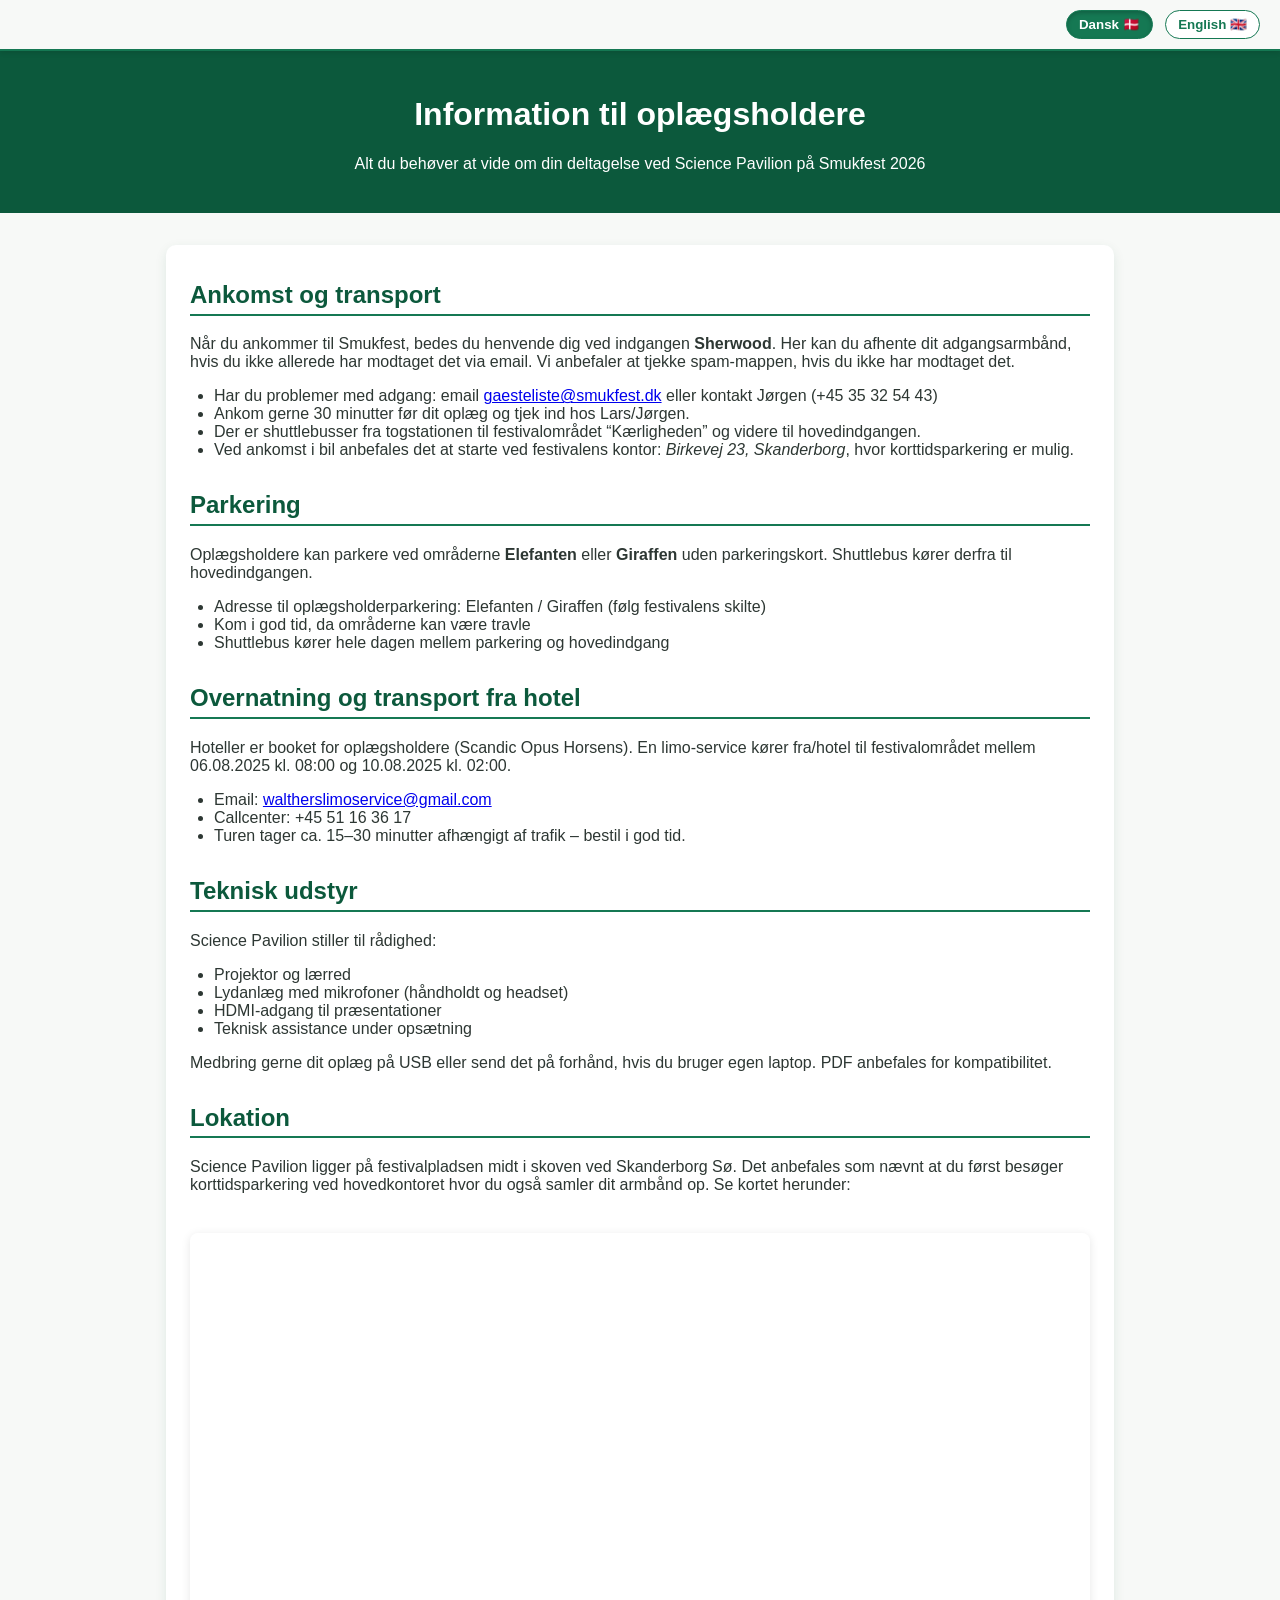
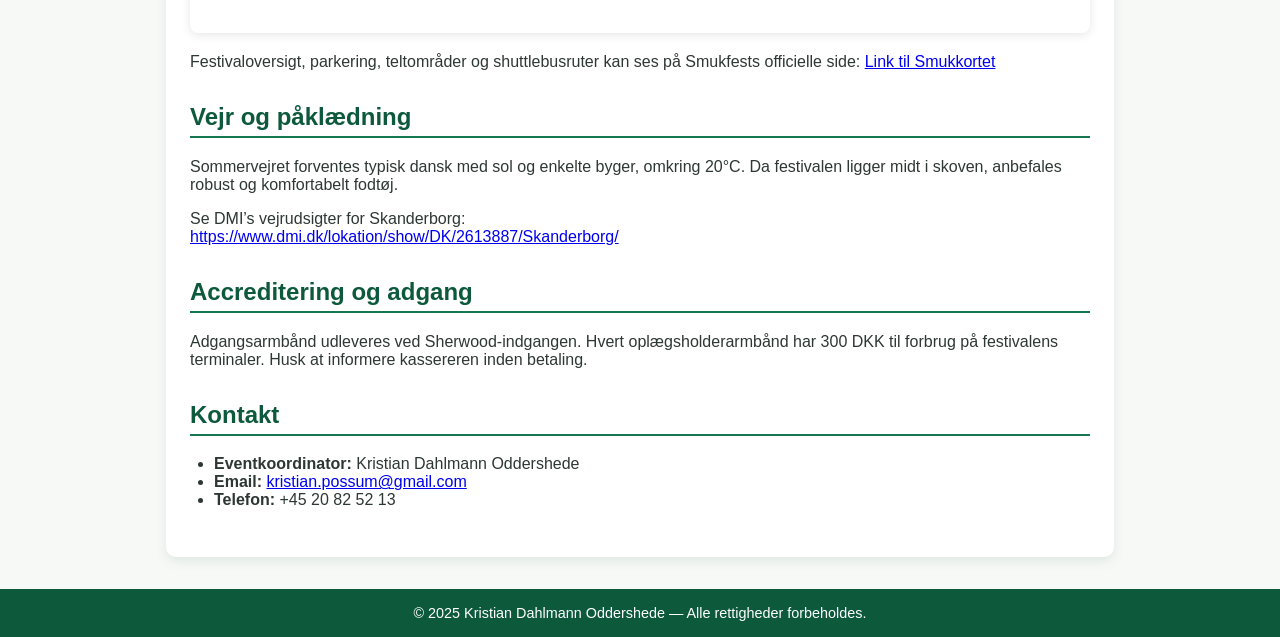
==== speakers/index.html @ 89fdf383 "Update index.html" ====
<!DOCTYPE html>
<html lang="da">
<head>
  <meta charset="UTF-8">
  <meta name="viewport" content="width=device-width, initial-scale=1.0">
  <title>Information for Speakers - Smukfest 2026</title>
  <link rel="icon" type="image/png" href="../figures/siteicon.png">
  <link rel="stylesheet" href="../style.css">
  
  <style>
    /* Specifik CSS til sprogvalg - Green Theme */
    .lang-switcher {
      text-align: right;
      padding: 10px 20px;
      background: rgba(247, 249, 247, 0.95);
      border-bottom: 2px solid #157853;
      position: sticky;
      top: 0;
      z-index: 1000;
      box-shadow: 0 2px 5px rgba(0,0,0,0.1);
    }

    .lang-btn {
      background: white;
      border: 1px solid #157853;
      color: #157853;
      padding: 6px 12px;
      cursor: pointer;
      border-radius: 20px;
      font-weight: bold;
      margin-left: 8px;
      transition: all 0.2s ease;
    }

    .lang-btn.active {
      background: #157853;
      color: white;
      box-shadow: inset 0 2px 4px rgba(0,0,0,0.2);
    }

    .lang-btn:hover:not(.active) {
      background: #f0f7f4;
      border-color: #0c593c;
      color: #0c593c;
    }

    /* Logic for showing/hiding languages */
    [lang="en"] { display: none; }
    
    body.lang-en [lang="en"] { display: block; }
    body.lang-en [lang="da"] { display: none; }
    
    /* Ensure inline elements stay inline when switched */
    body.lang-en strong[lang="en"], 
    body.lang-en span[lang="en"],
    body.lang-en em[lang="en"],
    body.lang-en a[lang="en"] { display: inline; }

    .map-container iframe {
      width: 100%;
      height: 400px;
      border: 0;
      border-radius: 8px;
      margin-top: 15px;
    }
  </style>
</head>
<body class="lang-da">

  <div class="lang-switcher">
    <button class="lang-btn active" id="btn-da" onclick="setLanguage('da')">Dansk 🇩🇰</button>
    <button class="lang-btn" id="btn-en" onclick="setLanguage('en')">English 🇬🇧</button>
  </div>

  <header>
    <h1 lang="da">Information til oplægsholdere</h1>
    <h1 lang="en">Information for Speakers</h1>
    
    <p lang="da">Alt du behøver at vide om din deltagelse ved Science Pavilion på Smukfest 2026</p>
    <p lang="en">Everything you need to know about your participation at the Science Pavilion, Smukfest 2026</p>
  </header>

  <main>
    <section>
      <h2 lang="da">Ankomst og transport</h2>
      <h2 lang="en">Arrival and Transport</h2>
      
      <p lang="da">
        Når du ankommer til Smukfest, bedes du henvende dig ved indgangen <strong>Sherwood</strong>. 
        Her kan du afhente dit adgangsarmbånd, hvis du ikke allerede har modtaget det via email. 
        Vi anbefaler at tjekke spam-mappen, hvis du ikke har modtaget det.
      </p>
      <p lang="en">
        Upon arrival at Smukfest, please head to the <strong>Sherwood</strong> entrance. 
        This is where you collect your access wristband if you haven't already received it via email. 
        We recommend checking your spam folder if you haven't received it.
      </p>
      
      <ul>
        <li lang="da">Har du problemer med adgang: email <a href="mailto:gaesteliste@smukfest.dk">gaesteliste@smukfest.dk</a> eller kontakt Jørgen (+45 35 32 54 43)</li>
        <li lang="en">Access issues: email <a href="mailto:gaesteliste@smukfest.dk">gaesteliste@smukfest.dk</a> or contact Jørgen (+45 35 32 54 43)</li>
        
        <li lang="da">Ankom gerne 30 minutter før dit oplæg og tjek ind hos Lars/Jørgen.</li>
        <li lang="en">Please arrive 30 minutes before your presentation and check in with Lars/Jørgen.</li>
        
        <li lang="da">Der er shuttlebusser fra togstationen til festivalområdet “Kærligheden” og videre til hovedindgangen.</li>
        <li lang="en">Shuttle buses run from the train station to the "Kærligheden" area and onwards to the main entrance.</li>
        
        <li lang="da">Ved ankomst i bil anbefales det at starte ved festivalens kontor: <em>Birkevej 23, Skanderborg</em>, hvor korttidsparkering er mulig.</li>
        <li lang="en">When arriving by car, it is recommended to start at the festival office: <em>Birkevej 23, Skanderborg</em>, where short-term parking is available.</li>
      </ul>
    </section>

    <section>
      <h2 lang="da">Parkering</h2>
      <h2 lang="en">Parking</h2>
      <p lang="da">
        Oplægsholdere kan parkere ved områderne <strong>Elefanten</strong> eller <strong>Giraffen</strong> uden parkeringskort. 
        Shuttlebus kører derfra til hovedindgangen.
      </p>
      <p lang="en">
        Speakers can park at the <strong>Elefanten</strong> or <strong>Giraffen</strong> areas without a parking permit. 
        A shuttle bus runs from there to the main entrance.
      </p>
      <ul>
        <li lang="da">Adresse til oplægsholderparkering: Elefanten / Giraffen (følg festivalens skilte)</li>
        <li lang="en">Address for speaker parking: Elefanten / Giraffen (follow the festival signs)</li>
        
        <li lang="da">Kom i god tid, da områderne kan være travle</li>
        <li lang="en">Arrive in good time as these areas can get busy</li>
        
        <li lang="da">Shuttlebus kører hele dagen mellem parkering og hovedindgang</li>
        <li lang="en">The shuttle bus runs all day between the parking areas and the main entrance</li>
      </ul>
    </section>

    <section>
      <h2 lang="da">Overnatning og transport fra hotel</h2>
      <h2 lang="en">Accommodation and Transport from Hotel</h2>
      <p lang="da">
        Hoteller er booket for oplægsholdere (Scandic Opus Horsens). 
        En limo-service kører fra/hotel til festivalområdet mellem 06.08.2025 kl. 08:00 og 10.08.2025 kl. 02:00.
      </p>
      <p lang="en">
        Hotels are booked for speakers (Scandic Opus Horsens). 
        A limo service runs between the hotel and the festival site from 06.08.2025 at 08:00 until 10.08.2025 at 02:00.
      </p>
      <ul>
        <li>Email: <a href="mailto:waltherslimoservice@gmail.com">waltherslimoservice@gmail.com</a></li>
        <li lang="da">Callcenter: +45 51 16 36 17</li>
        <li lang="en">Call center: +45 51 16 36 17</li>
        
        <li lang="da">Turen tager ca. 15–30 minutter afhængigt af trafik – bestil i god tid.</li>
        <li lang="en">The trip takes approx. 15–30 minutes depending on traffic – please book in advance.</li>
      </ul>
    </section>

    <section>
      <h2 lang="da">Teknisk udstyr</h2>
      <h2 lang="en">Technical Equipment</h2>
      <p lang="da">Science Pavilion stiller til rådighed:</p>
      <p lang="en">Science Pavilion provides:</p>
      <ul>
        <li lang="da">Projektor og lærred</li>
        <li lang="en">Projector and screen</li>
        
        <li lang="da">Lydanlæg med mikrofoner (håndholdt og headset)</li>
        <li lang="en">Sound system with microphones (handheld and headset)</li>
        
        <li lang="da">HDMI-adgang til præsentationer</li>
        <li lang="en">HDMI access for presentations</li>
        
        <li lang="da">Teknisk assistance under opsætning</li>
        <li lang="en">Technical assistance during setup</li>
      </ul>
      <p lang="da">
        Medbring gerne dit oplæg på USB eller send det på forhånd, hvis du bruger egen laptop. PDF anbefales for kompatibilitet.
      </p>
      <p lang="en">
        Please bring your presentation on a USB drive or send it in advance if you are using your own laptop. PDF is recommended for compatibility.
      </p>
    </section>

    <section>
      <h2 lang="da">Lokation</h2>
      <h2 lang="en">Location</h2>
      <p lang="da">
        Science Pavilion ligger på festivalpladsen midt i skoven ved Skanderborg Sø. Det anbefales som nævnt at du først besøger 
        korttidsparkering ved hovedkontoret hvor du også samler dit armbånd op. Se kortet herunder:
      </p>
      <p lang="en">
        The Science Pavilion is located on the festival grounds in the middle of the forest by Skanderborg Lake. As mentioned, it is recommended to first visit the short-term parking at the main office where you also collect your wristband. See the map below:
      </p>
      <div class="map-container">
        <iframe
          src="https://www.google.com/maps/embed?pb=!1m18!1m12!1m3!1d2232.0!2d9.9!3d56.0!2m3!1f0!2f0!3f0!3m2!1i1024!2i768!4f13.1!3m3!1m2!1s0x0%3A0x0!2zNTbCsDAwJzAwLjAiTiA5wrA1NCcwMC4wIkU!5e0!3m2!1sen!2sdk!4v123456789"
          allowfullscreen
          loading="lazy">
        </iframe>
      </div>
      <p lang="da">
        Festivaloversigt, parkering, teltområder og shuttlebusruter kan ses på Smukfests officielle side: 
        <a href="https://www.smukfest.dk/smukkortet" target="_blank">Link til Smukkortet</a>
      </p>
      <p lang="en">
        Festival overview, parking, camping areas, and shuttle bus routes can be viewed on Smukfest's official site: 
        <a href="https://www.smukfest.dk/smukkortet" target="_blank">Link to the "Smuk" Map</a>
      </p>
    </section>

    <section>
      <h2 lang="da">Vejr og påklædning</h2>
      <h2 lang="en">Weather and Clothing</h2>
      <p lang="da">
        Sommervejret forventes typisk dansk med sol og enkelte byger, omkring 20°C.
        Da festivalen ligger midt i skoven, anbefales robust og komfortabelt fodtøj.
      </p>
      <p lang="en">
        The summer weather is expected to be typically Danish with sun and occasional showers, around 20°C. 
        As the festival is located in the forest, sturdy and comfortable footwear is recommended.
      </p>
      <p>
        <span lang="da">Se DMI’s vejrudsigter for Skanderborg:</span>
        <span lang="en">See DMI’s weather forecast for Skanderborg:</span>
        <br>
        <a href="https://www.dmi.dk/lokation/show/DK/2613887/Skanderborg/#9" target="_blank">https://www.dmi.dk/lokation/show/DK/2613887/Skanderborg/</a>
      </p>
    </section>

    <section>
      <h2 lang="da">Accreditering og adgang</h2>
      <h2 lang="en">Accreditation and Access</h2>
      <p lang="da">
        Adgangsarmbånd udleveres ved Sherwood-indgangen. 
        Hvert oplægsholderarmbånd har 300 DKK til forbrug på festivalens terminaler. 
        Husk at informere kassereren inden betaling.
      </p>
      <p lang="en">
        Access wristbands are issued at the Sherwood entrance. 
        Each speaker wristband includes 300 DKK for use at the festival terminals. 
        Remember to inform the cashier before paying.
      </p>
    </section>

    <section>
      <h2 lang="da">Kontakt</h2>
      <h2 lang="en">Contact</h2>
      <ul>
        <li>
            <strong lang="da">Eventkoordinator:</strong>
            <strong lang="en">Event Coordinator:</strong> 
            Kristian Dahlmann Oddershede
        </li>
        <li><strong>Email:</strong> <a href="mailto:kristian.possum@gmail.com">kristian.possum@gmail.com</a></li>
        <li>
            <strong lang="da">Telefon:</strong>
            <strong lang="en">Phone:</strong> 
            +45 20 82 52 13
        </li>
      </ul>
    </section>
  </main>

  <footer>
    <span lang="da">© 2025 Kristian Dahlmann Oddershede — Alle rettigheder forbeholdes.</span>
    <span lang="en">© 2025 Kristian Dahlmann Oddershede — All rights reserved.</span>
  </footer>

  <script>
    function setLanguage(lang) {
      if (lang === 'en') {
        document.body.classList.add('lang-en');
        document.body.classList.remove('lang-da');
        document.getElementById('btn-en').classList.add('active');
        document.getElementById('btn-da').classList.remove('active');
      } else {
        document.body.classList.add('lang-da');
        document.body.classList.remove('lang-en');
        document.getElementById('btn-da').classList.add('active');
        document.getElementById('btn-en').classList.remove('active');
      }
    }
  </script>
</body>
</html>
---- style.css ----
body {
  font-family: 'Segoe UI', Tahoma, Geneva, Verdana, sans-serif;
  margin: 0;
  background-color: #f7f9f7; /* Slightly greener tint for the page background */
  color: #2d3733; /* Darker charcoal-green for better readability */
}

header {
  background-color: #0c593c; /* Deep Forest Green */
  color: white;
  padding: 1.5rem 2rem;
  text-align: center;
}

nav {
  background-color: #157853; /* Mid-tone Green */
  text-align: center;
  padding: 0.5rem 0;
}

nav a {
  color: white;
  text-decoration: none;
  margin: 0 1rem;
  font-weight: 500;
}

nav a:hover {
  text-decoration: underline;
}

main {
  max-width: 900px;
  margin: 2rem auto;
  padding: 1rem 1.5rem;
  background-color: #ffffff;
  border-radius: 10px;
  box-shadow: 0 4px 12px rgba(12, 89, 60, 0.1); /* Subtle green-tinted shadow */
}

section {
  margin-bottom: 2rem;
}

h2 {
  border-bottom: 2px solid #157853;
  padding-bottom: 0.3rem;
  color: #0c593c; /* Primary Dark Green for headings */
}

ul {
  list-style-type: disc;
  padding-left: 1.5rem;
}

footer {
  text-align: center;
  background-color: #0c593c;
  color: white;
  padding: 1rem 0;
  margin-top: 2rem;
  font-size: 0.9rem;
}

/* --- Content Boxes (Programs, Contacts, Lists) --- */
/* We use a very light, soft green background to make the dark green text readable */
.program-item, .contact, .description, .volunteer-list, .volunteer-card {
  background-color: rgba(21, 120, 83, 0.08); /* Transparent version of your mid-green */
  padding: 1rem;
  border-radius: 8px;
  margin-bottom: 0.5rem;
  border-left: 4px solid #157853; /* Added a "stripe" to give it structure */
}

.program-link {
  display: inline-block;
  background-color: #157853;
  padding: 0.4rem 0.8rem;
  border-radius: 6px;
  margin-bottom: 1rem;
  text-decoration: none;
  color: white; /* White text on green button for high contrast */
  font-weight: 500;
  transition: all 0.2s;
}

.program-link:hover {
  background-color: #0c593c;
  transform: translateY(-1px);
}

/* --- Volunteer Grid Adjustments --- */
.volunteer-grid {
  display: grid;
  grid-template-columns: repeat(auto-fit, minmax(200px, 1fr));
  gap: 1rem;
}

.volunteer-card {
  text-align: center;
  box-shadow: 0 1px 4px rgba(0,0,0,0.05);
  border-left: none; /* Looks better without stripe in a grid */
  border-top: 3px solid #157853;
}

/* --- Media & Maps --- */
.map-container {
  text-align: center;
  margin-top: 1.5rem;
}

iframe {
  width: 100%;
  height: 400px;
  border: 0;
  border-radius: 10px;
  box-shadow: 0 2px 10px rgba(0,0,0,0.1);
}

.map-container img {
  max-width: 100%;
  height: auto;
  transform: rotate(-90deg);
  border-radius: 10px;
  box-shadow: 0 2px 10px rgba(0,0,0,0.1);
  margin: 2rem 0;
}
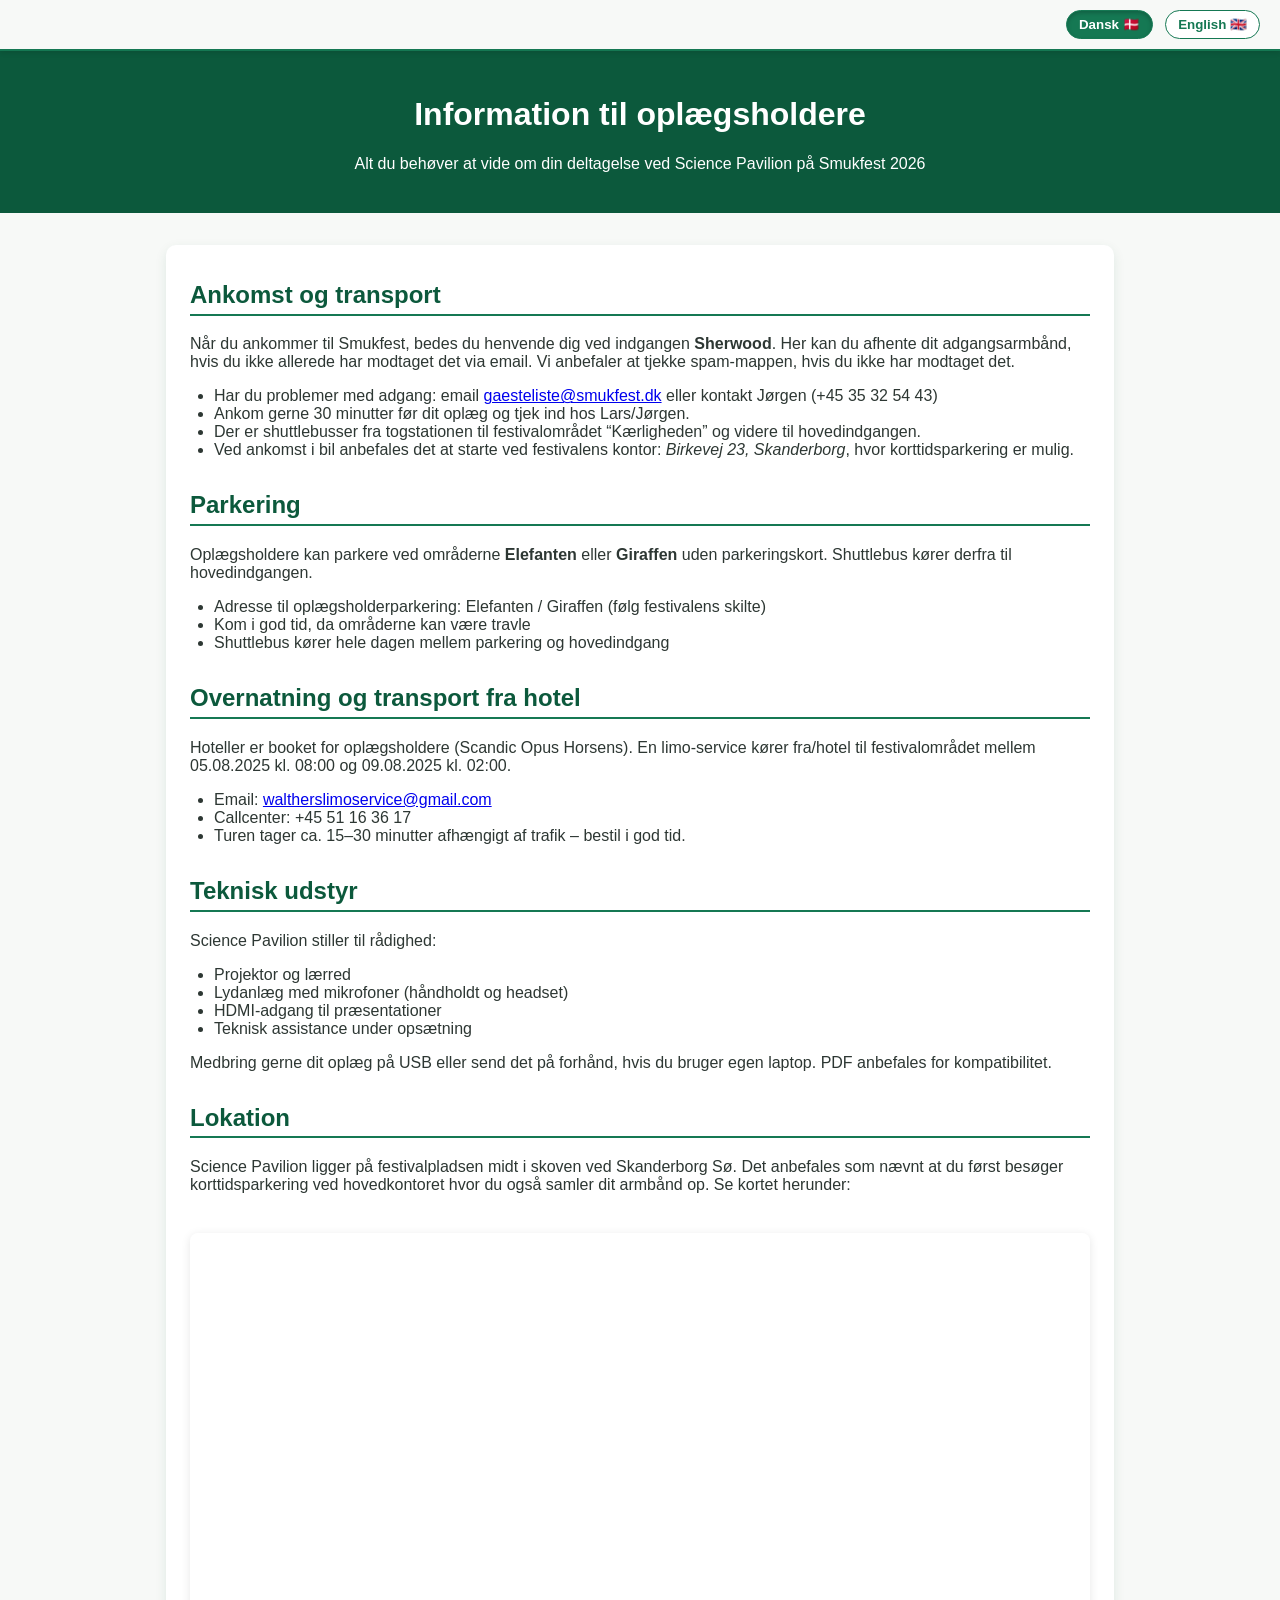
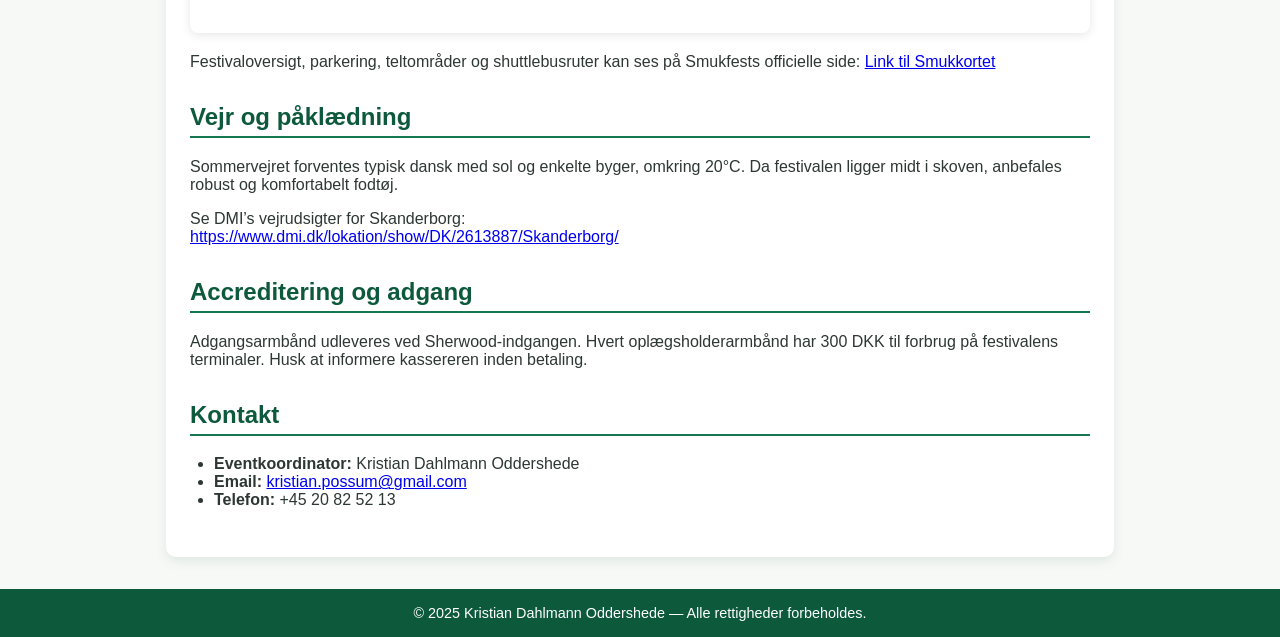
==== commit 3aaf4646: "Update index.html" ====
--- a/speakers/index.html
+++ b/speakers/index.html
@@ -139,11 +139,11 @@
       <h2 lang="en">Accommodation and Transport from Hotel</h2>
       <p lang="da">
         Hoteller er booket for oplægsholdere (Scandic Opus Horsens). 
-        En limo-service kører fra/hotel til festivalområdet mellem 06.08.2025 kl. 08:00 og 10.08.2025 kl. 02:00.
+        En limo-service kører fra/hotel til festivalområdet mellem 05.08.2025 kl. 08:00 og 09.08.2025 kl. 02:00.
       </p>
       <p lang="en">
         Hotels are booked for speakers (Scandic Opus Horsens). 
-        A limo service runs between the hotel and the festival site from 06.08.2025 at 08:00 until 10.08.2025 at 02:00.
+        A limo service runs between the hotel and the festival site from 05.08.2025 at 08:00 until 09.08.2025 at 02:00.
       </p>
       <ul>
         <li>Email: <a href="mailto:waltherslimoservice@gmail.com">waltherslimoservice@gmail.com</a></li>
@@ -193,7 +193,7 @@
       </p>
       <div class="map-container">
         <iframe
-          src="https://www.google.com/maps/embed?pb=!1m18!1m12!1m3!1d2232.0!2d9.9!3d56.0!2m3!1f0!2f0!3f0!3m2!1i1024!2i768!4f13.1!3m3!1m2!1s0x0%3A0x0!2zNTbCsDAwJzAwLjAiTiA5wrA1NCcwMC4wIkU!5e0!3m2!1sen!2sdk!4v123456789"
+          src="https://www.google.com/maps?q=Birkevej+23,+8660+Skanderborg,+Denmark&output=embed"
           allowfullscreen
           loading="lazy">
         </iframe>
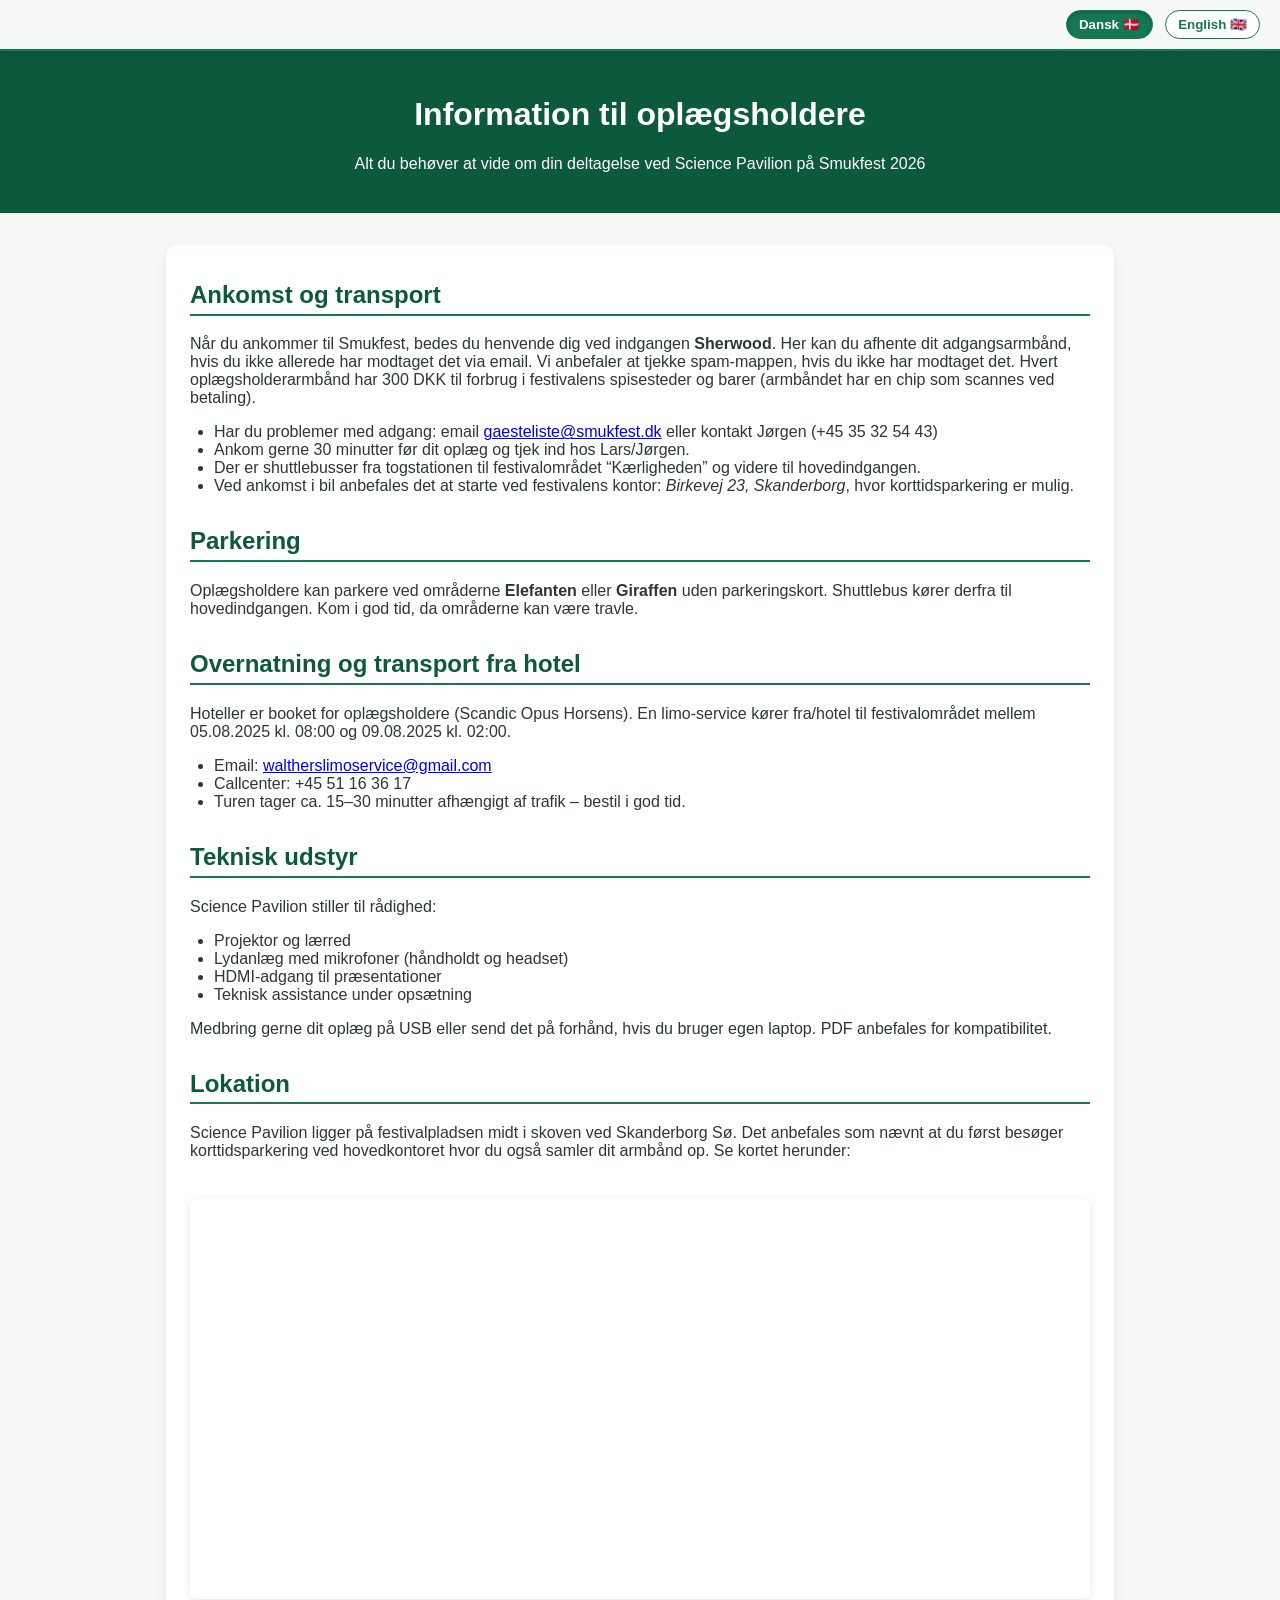
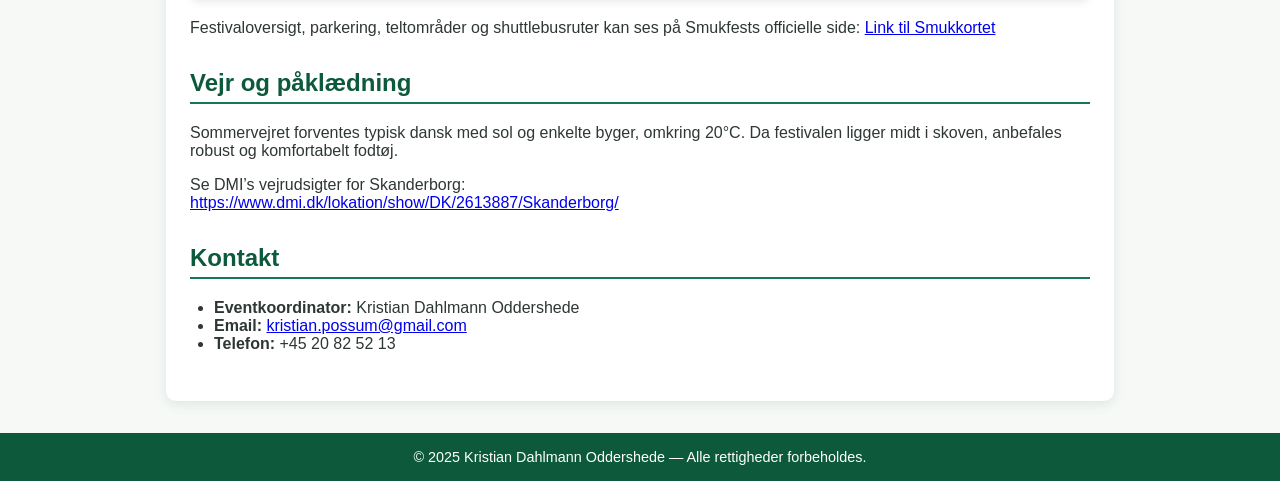
==== commit bbf88262: "Update index.html" ====
--- a/speakers/index.html
+++ b/speakers/index.html
@@ -88,14 +88,16 @@
       <p lang="da">
         Når du ankommer til Smukfest, bedes du henvende dig ved indgangen <strong>Sherwood</strong>. 
         Her kan du afhente dit adgangsarmbånd, hvis du ikke allerede har modtaget det via email. 
-        Vi anbefaler at tjekke spam-mappen, hvis du ikke har modtaget det.
+        Vi anbefaler at tjekke spam-mappen, hvis du ikke har modtaget det. Hvert oplægsholderarmbånd har 300 DKK 
+        til forbrug i festivalens spisesteder og barer (armbåndet har en chip som scannes ved betaling).
       </p>
       <p lang="en">
         Upon arrival at Smukfest, please head to the <strong>Sherwood</strong> entrance. 
         This is where you collect your access wristband if you haven't already received it via email. 
-        We recommend checking your spam folder if you haven't received it.
-      </p>
-      
+        We recommend checking your spam folder if you haven't received it. Each speaker wristband includes 300 DKK
+        for use at the festival resturants and bars (the wristband has a chip, which is scanned when paying). 
+      </p>
+
       <ul>
         <li lang="da">Har du problemer med adgang: email <a href="mailto:gaesteliste@smukfest.dk">gaesteliste@smukfest.dk</a> eller kontakt Jørgen (+45 35 32 54 43)</li>
         <li lang="en">Access issues: email <a href="mailto:gaesteliste@smukfest.dk">gaesteliste@smukfest.dk</a> or contact Jørgen (+45 35 32 54 43)</li>
@@ -116,22 +118,12 @@
       <h2 lang="en">Parking</h2>
       <p lang="da">
         Oplægsholdere kan parkere ved områderne <strong>Elefanten</strong> eller <strong>Giraffen</strong> uden parkeringskort. 
-        Shuttlebus kører derfra til hovedindgangen.
+        Shuttlebus kører derfra til hovedindgangen. Kom i god tid, da områderne kan være travle.
       </p>
       <p lang="en">
         Speakers can park at the <strong>Elefanten</strong> or <strong>Giraffen</strong> areas without a parking permit. 
-        A shuttle bus runs from there to the main entrance.
-      </p>
-      <ul>
-        <li lang="da">Adresse til oplægsholderparkering: Elefanten / Giraffen (følg festivalens skilte)</li>
-        <li lang="en">Address for speaker parking: Elefanten / Giraffen (follow the festival signs)</li>
-        
-        <li lang="da">Kom i god tid, da områderne kan være travle</li>
-        <li lang="en">Arrive in good time as these areas can get busy</li>
-        
-        <li lang="da">Shuttlebus kører hele dagen mellem parkering og hovedindgang</li>
-        <li lang="en">The shuttle bus runs all day between the parking areas and the main entrance</li>
-      </ul>
+        A shuttle bus runs from there to the main entrance. Arrive in good time as these areas can get busy.
+      </p>
     </section>
 
     <section>
@@ -224,21 +216,6 @@
         <span lang="en">See DMI’s weather forecast for Skanderborg:</span>
         <br>
         <a href="https://www.dmi.dk/lokation/show/DK/2613887/Skanderborg/#9" target="_blank">https://www.dmi.dk/lokation/show/DK/2613887/Skanderborg/</a>
-      </p>
-    </section>
-
-    <section>
-      <h2 lang="da">Accreditering og adgang</h2>
-      <h2 lang="en">Accreditation and Access</h2>
-      <p lang="da">
-        Adgangsarmbånd udleveres ved Sherwood-indgangen. 
-        Hvert oplægsholderarmbånd har 300 DKK til forbrug på festivalens terminaler. 
-        Husk at informere kassereren inden betaling.
-      </p>
-      <p lang="en">
-        Access wristbands are issued at the Sherwood entrance. 
-        Each speaker wristband includes 300 DKK for use at the festival terminals. 
-        Remember to inform the cashier before paying.
       </p>
     </section>
 
--- a/style.css
+++ b/style.css
@@ -125,3 +125,11 @@
   box-shadow: 0 2px 10px rgba(0,0,0,0.1);
   margin: 2rem 0;
 }
+
+.site-logo-large {
+      display: block;
+      width: 180px; /* Justér her for at gøre det større eller mindre */
+      height: auto;
+      margin: 20px auto; /* Giver lidt luft over og under billedet */
+      border-radius: 8px; /* Valgfrit: runder hjørnerne lidt så det matcher stilen */
+    }
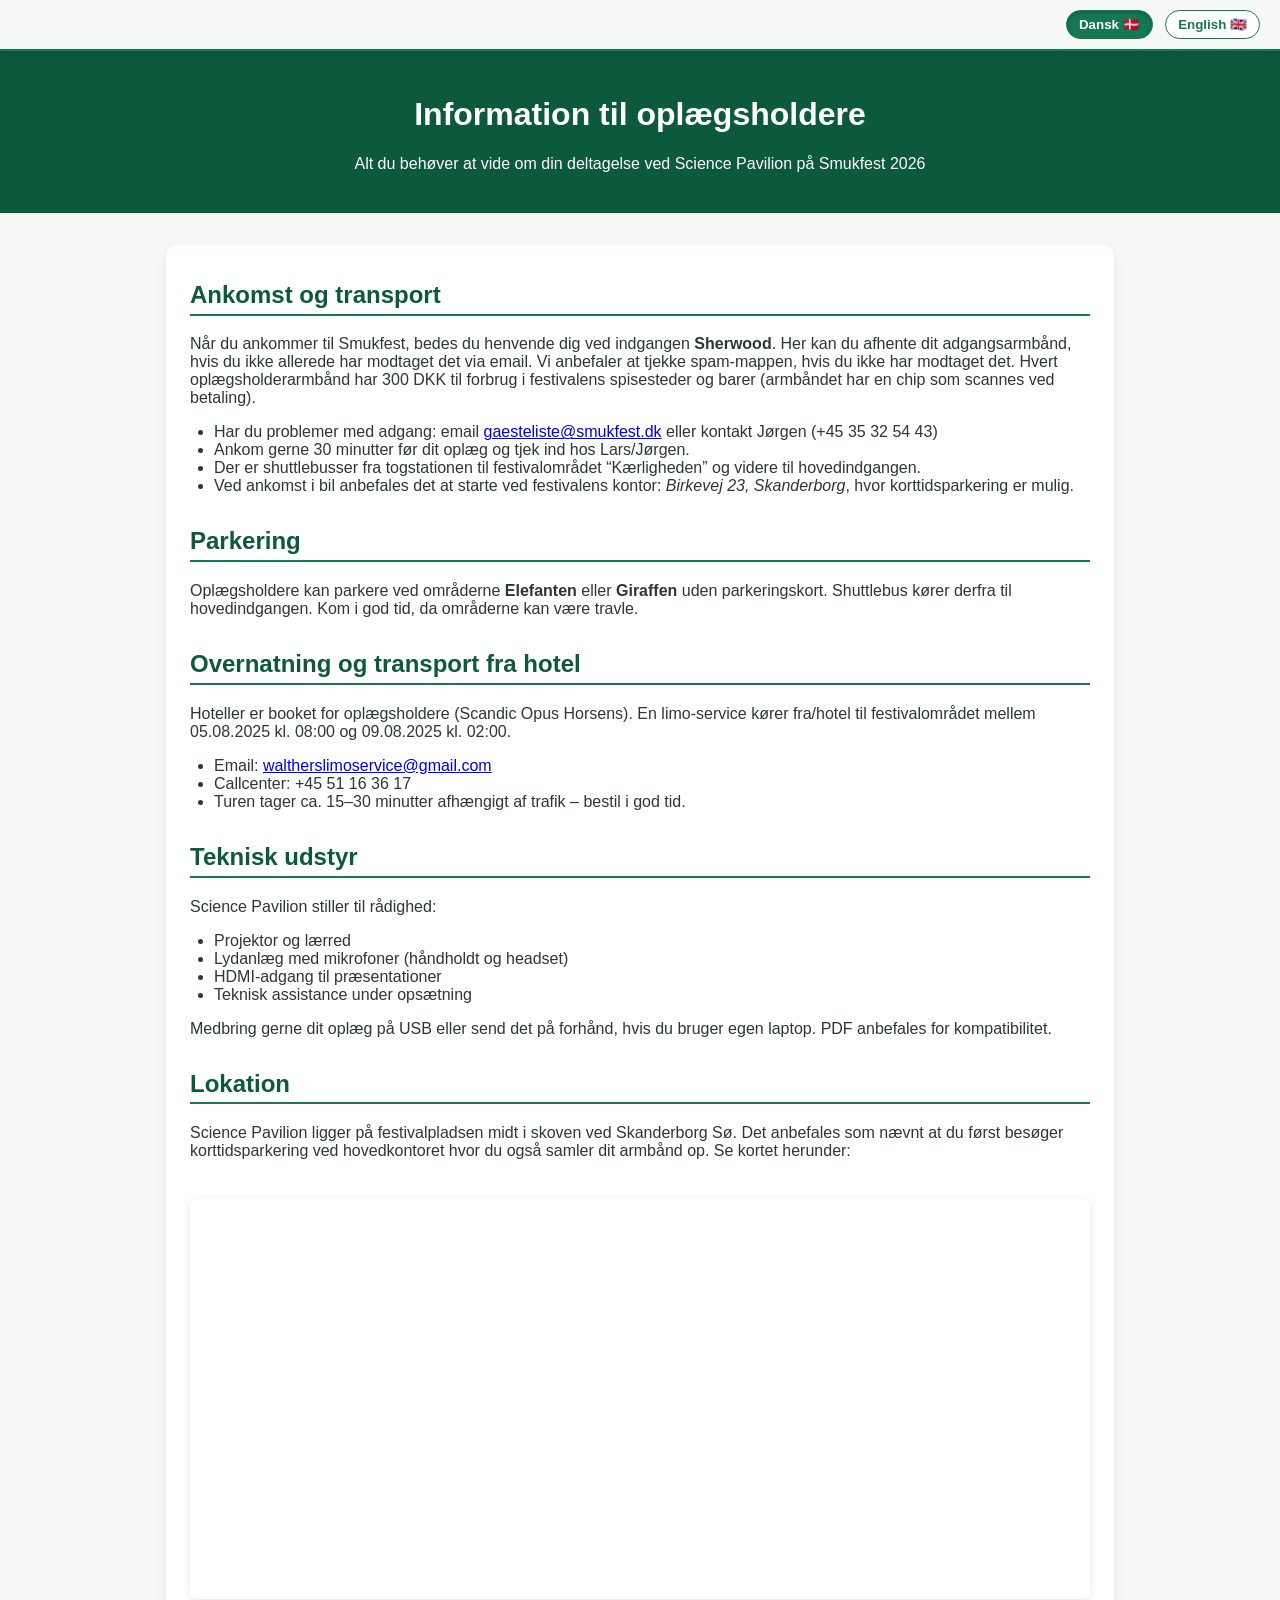
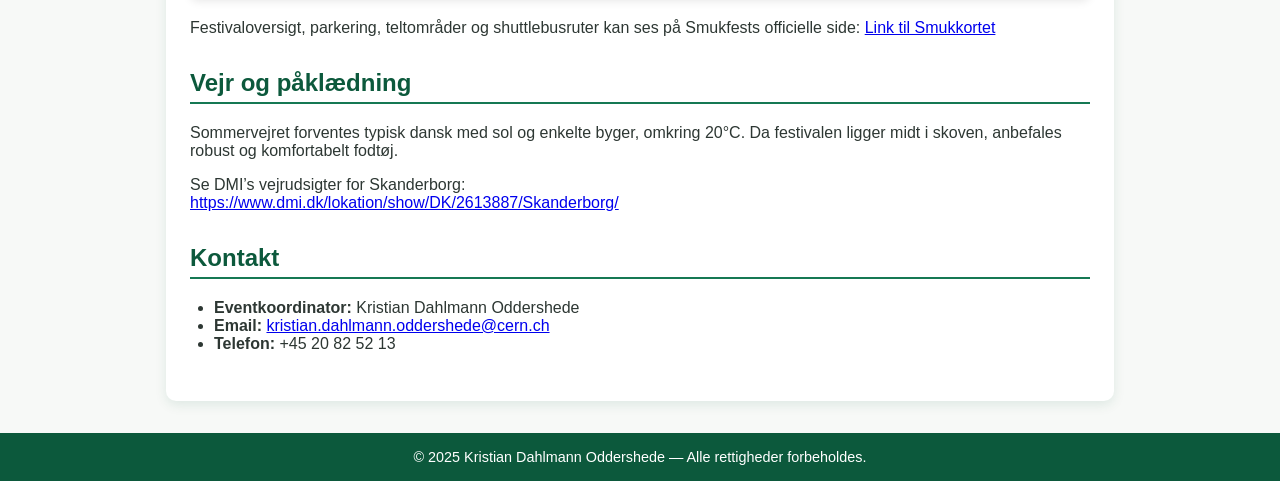
==== commit 92f84592: "Update index.html" ====
--- a/speakers/index.html
+++ b/speakers/index.html
@@ -228,7 +228,7 @@
             <strong lang="en">Event Coordinator:</strong> 
             Kristian Dahlmann Oddershede
         </li>
-        <li><strong>Email:</strong> <a href="mailto:kristian.possum@gmail.com">kristian.possum@gmail.com</a></li>
+        <li><strong>Email:</strong> <a href="mailto:kristian.dahlmann.oddershede@cern.ch">kristian.dahlmann.oddershede@cern.ch</a></li>
         <li>
             <strong lang="da">Telefon:</strong>
             <strong lang="en">Phone:</strong> 
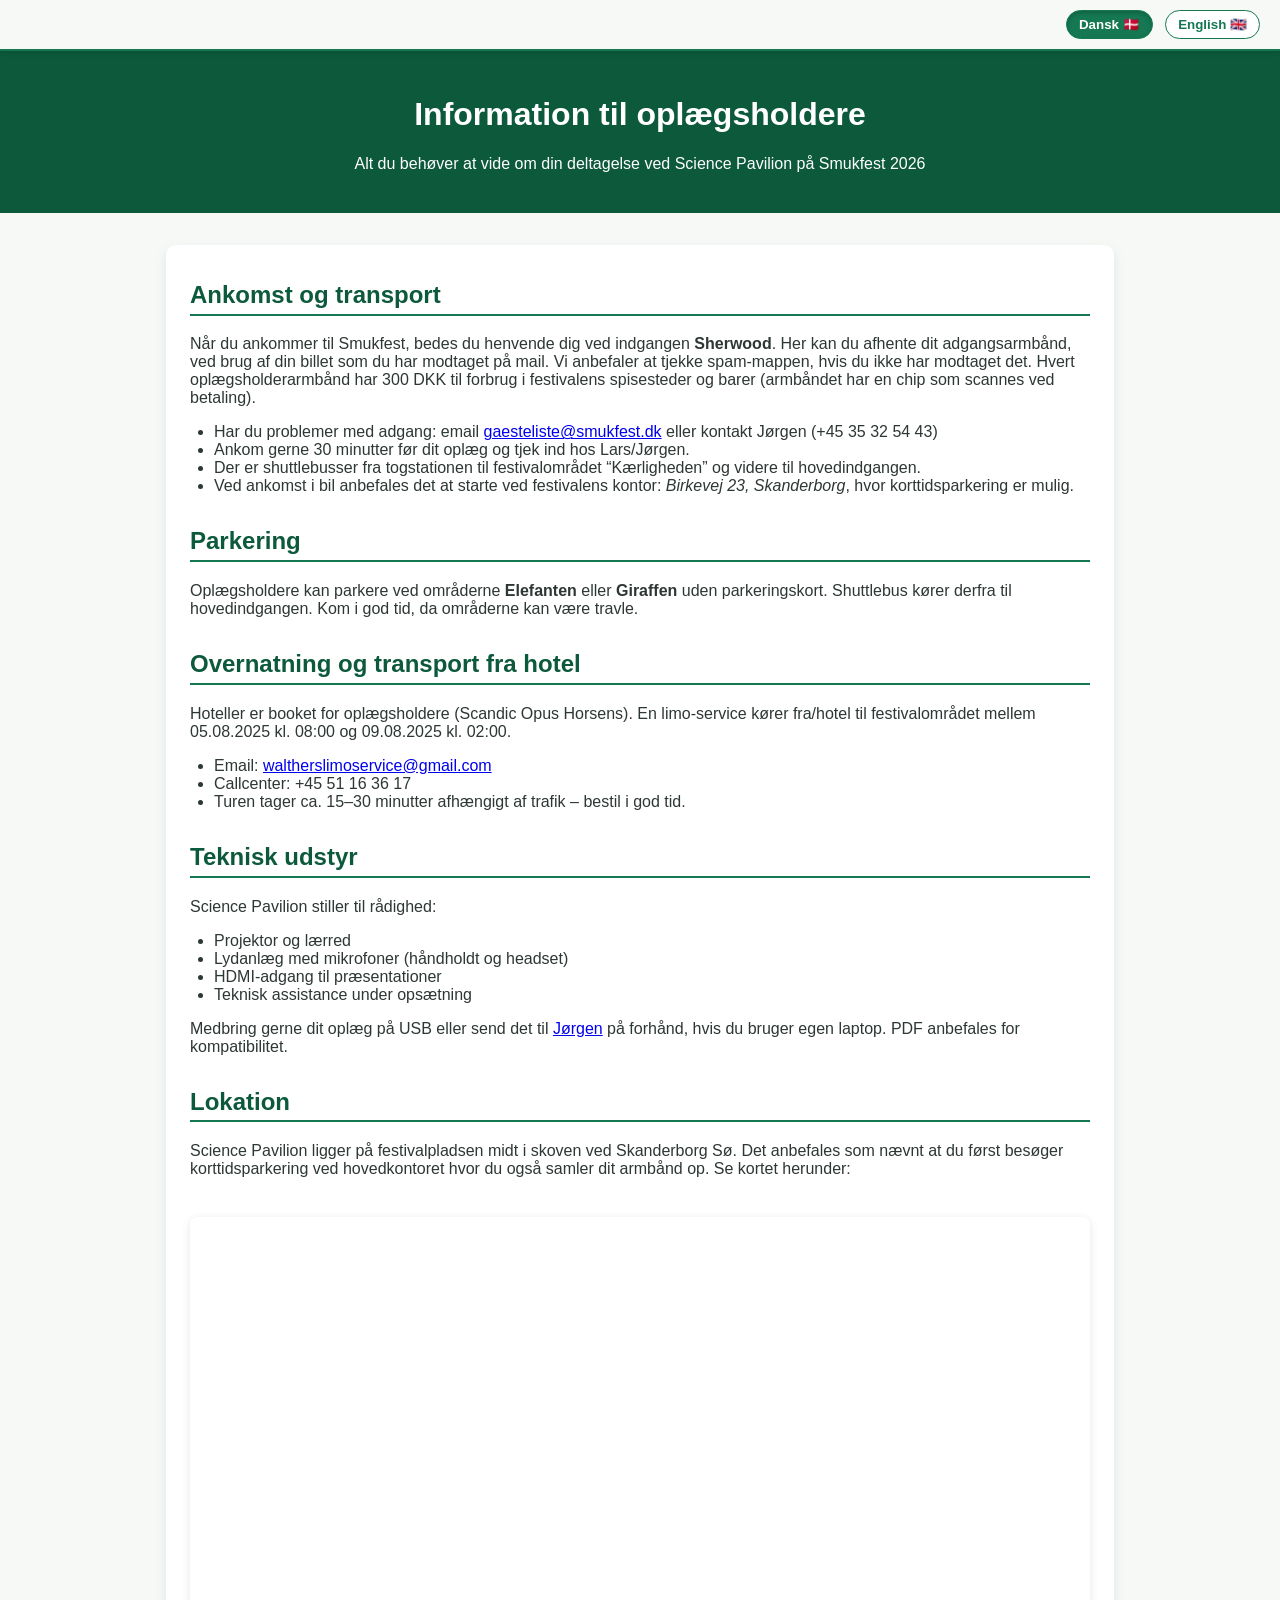
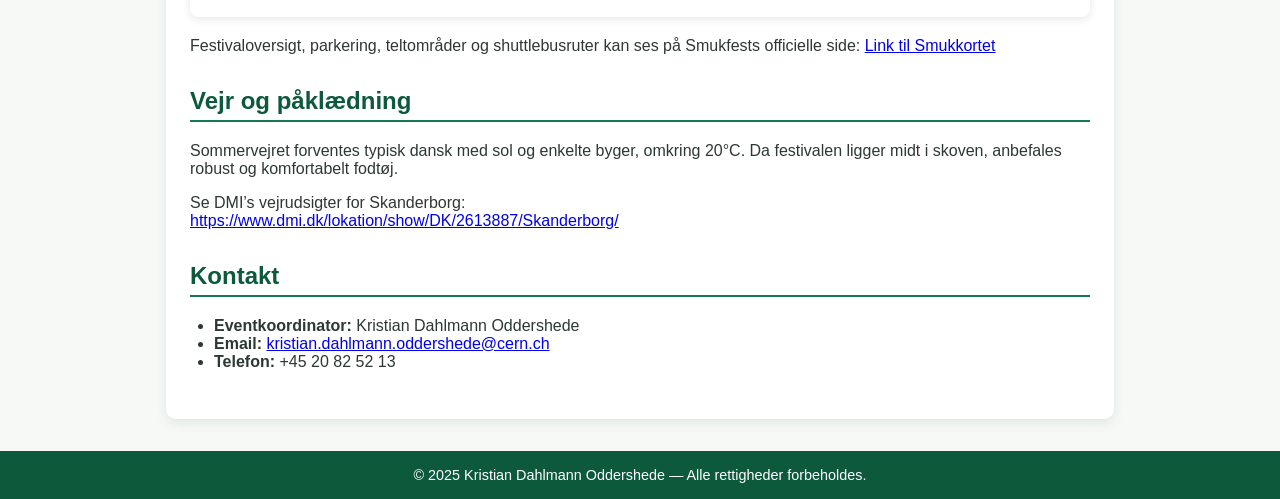
==== commit e0329cc0: "Update index.html" ====
--- a/speakers/index.html
+++ b/speakers/index.html
@@ -87,13 +87,13 @@
       
       <p lang="da">
         Når du ankommer til Smukfest, bedes du henvende dig ved indgangen <strong>Sherwood</strong>. 
-        Her kan du afhente dit adgangsarmbånd, hvis du ikke allerede har modtaget det via email. 
+        Her kan du afhente dit adgangsarmbånd, ved brug af din billet som du har modtaget på mail. 
         Vi anbefaler at tjekke spam-mappen, hvis du ikke har modtaget det. Hvert oplægsholderarmbånd har 300 DKK 
         til forbrug i festivalens spisesteder og barer (armbåndet har en chip som scannes ved betaling).
       </p>
       <p lang="en">
         Upon arrival at Smukfest, please head to the <strong>Sherwood</strong> entrance. 
-        This is where you collect your access wristband if you haven't already received it via email. 
+        This is where you collect your access wristband by using the ticket you have recieved by mail. 
         We recommend checking your spam folder if you haven't received it. Each speaker wristband includes 300 DKK
         for use at the festival resturants and bars (the wristband has a chip, which is scanned when paying). 
       </p>
@@ -166,10 +166,10 @@
         <li lang="en">Technical assistance during setup</li>
       </ul>
       <p lang="da">
-        Medbring gerne dit oplæg på USB eller send det på forhånd, hvis du bruger egen laptop. PDF anbefales for kompatibilitet.
-      </p>
-      <p lang="en">
-        Please bring your presentation on a USB drive or send it in advance if you are using your own laptop. PDF is recommended for compatibility.
+        Medbring gerne dit oplæg på USB eller send det til <a href="mailto:beck@nbi.dk">Jørgen</a> på forhånd, hvis du bruger egen laptop. PDF anbefales for kompatibilitet.
+      </p>
+      <p lang="en">
+        Please bring your presentation on a USB drive or send it to <a href="mailto:beck@nbi.dk">Jørgen</a> in advance if you are using your own laptop. PDF is recommended for compatibility.
       </p>
     </section>
 
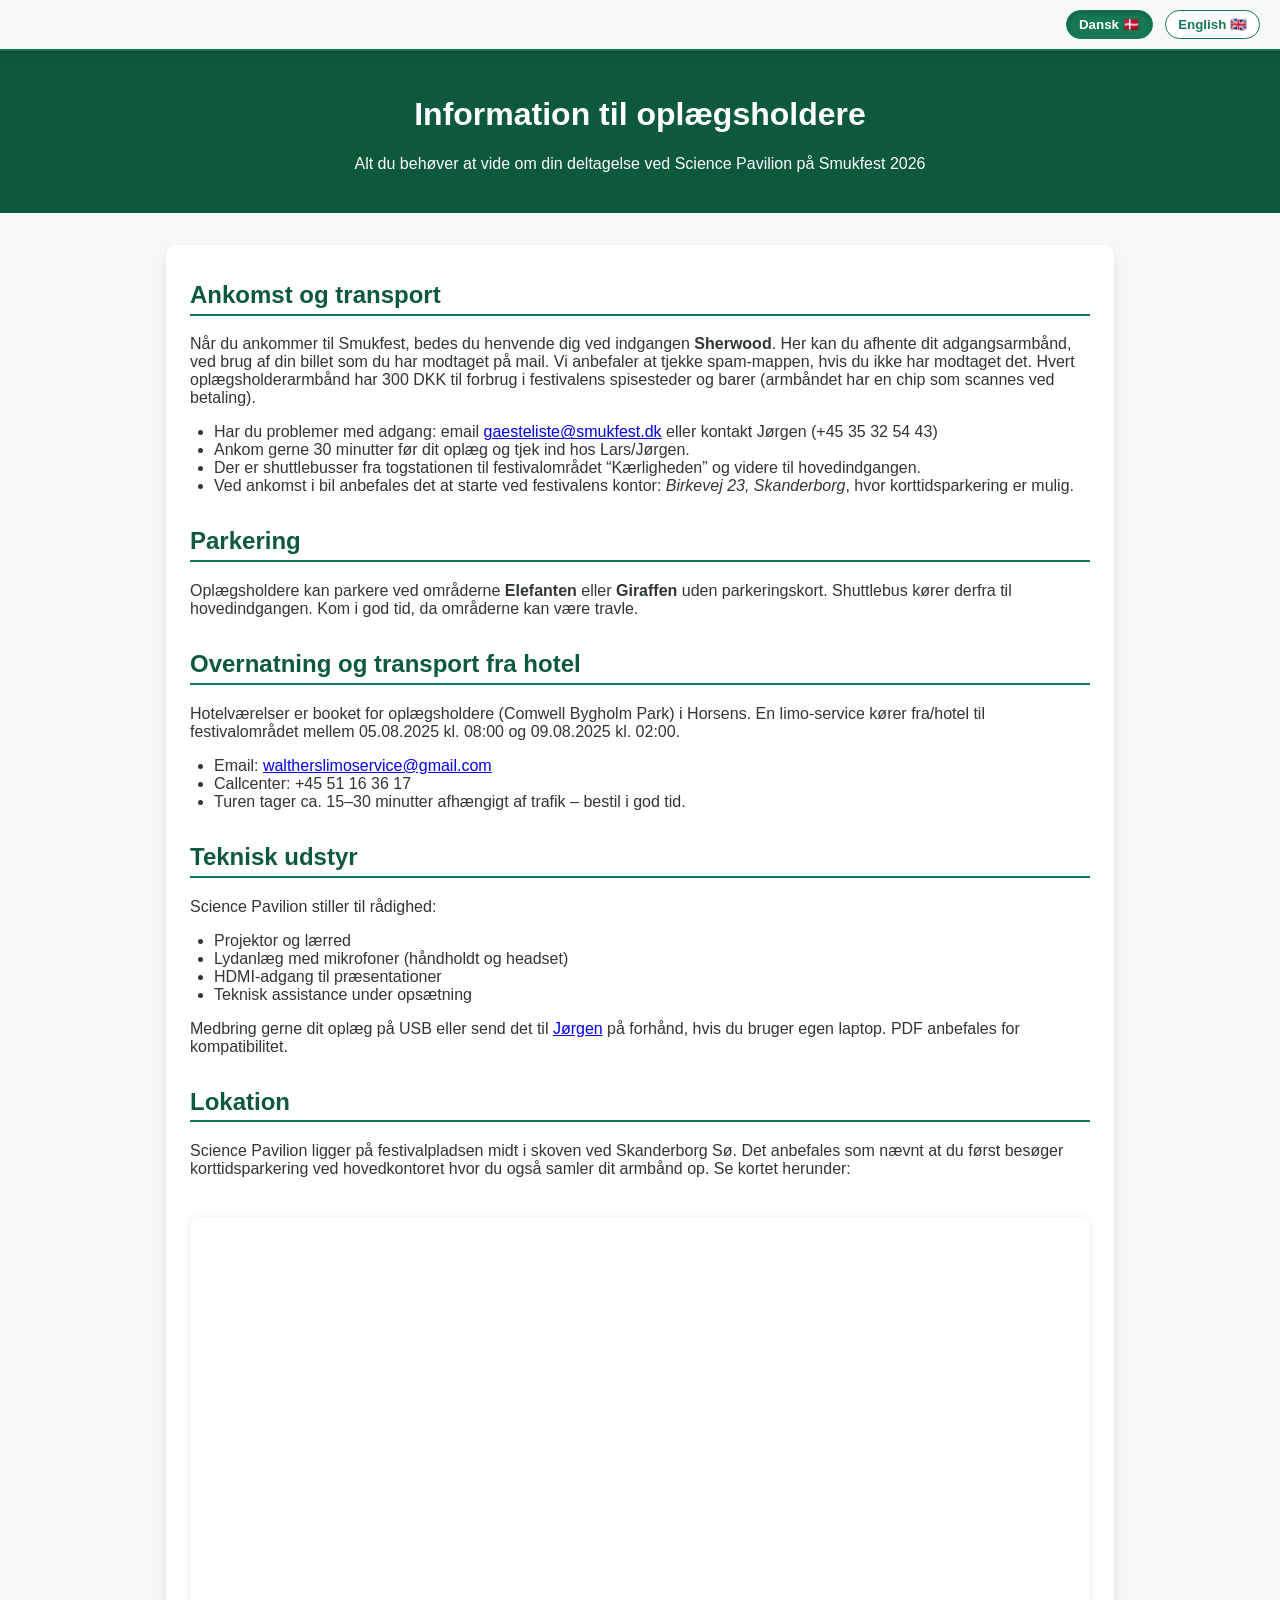
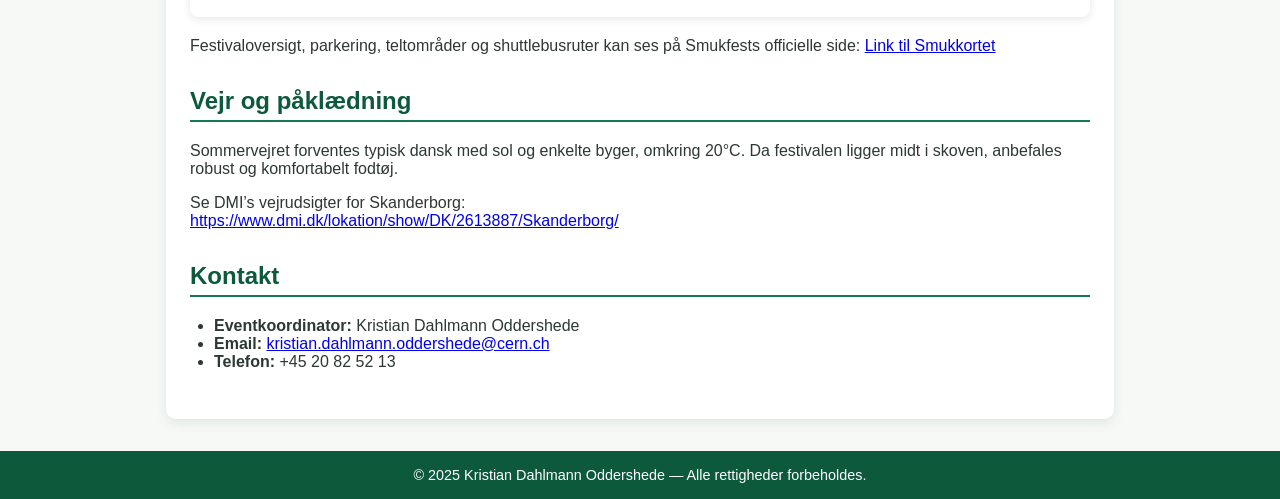
==== commit c664a87f: "Update index.html" ====
--- a/speakers/index.html
+++ b/speakers/index.html
@@ -130,11 +130,11 @@
       <h2 lang="da">Overnatning og transport fra hotel</h2>
       <h2 lang="en">Accommodation and Transport from Hotel</h2>
       <p lang="da">
-        Hoteller er booket for oplægsholdere (Scandic Opus Horsens). 
+        Hotelværelser er booket for oplægsholdere (Comwell Bygholm Park) i Horsens. 
         En limo-service kører fra/hotel til festivalområdet mellem 05.08.2025 kl. 08:00 og 09.08.2025 kl. 02:00.
       </p>
       <p lang="en">
-        Hotels are booked for speakers (Scandic Opus Horsens). 
+        Hotelrooms are booked for speakers (Comwell Bygholm Park) in the city Horsens. 
         A limo service runs between the hotel and the festival site from 05.08.2025 at 08:00 until 09.08.2025 at 02:00.
       </p>
       <ul>
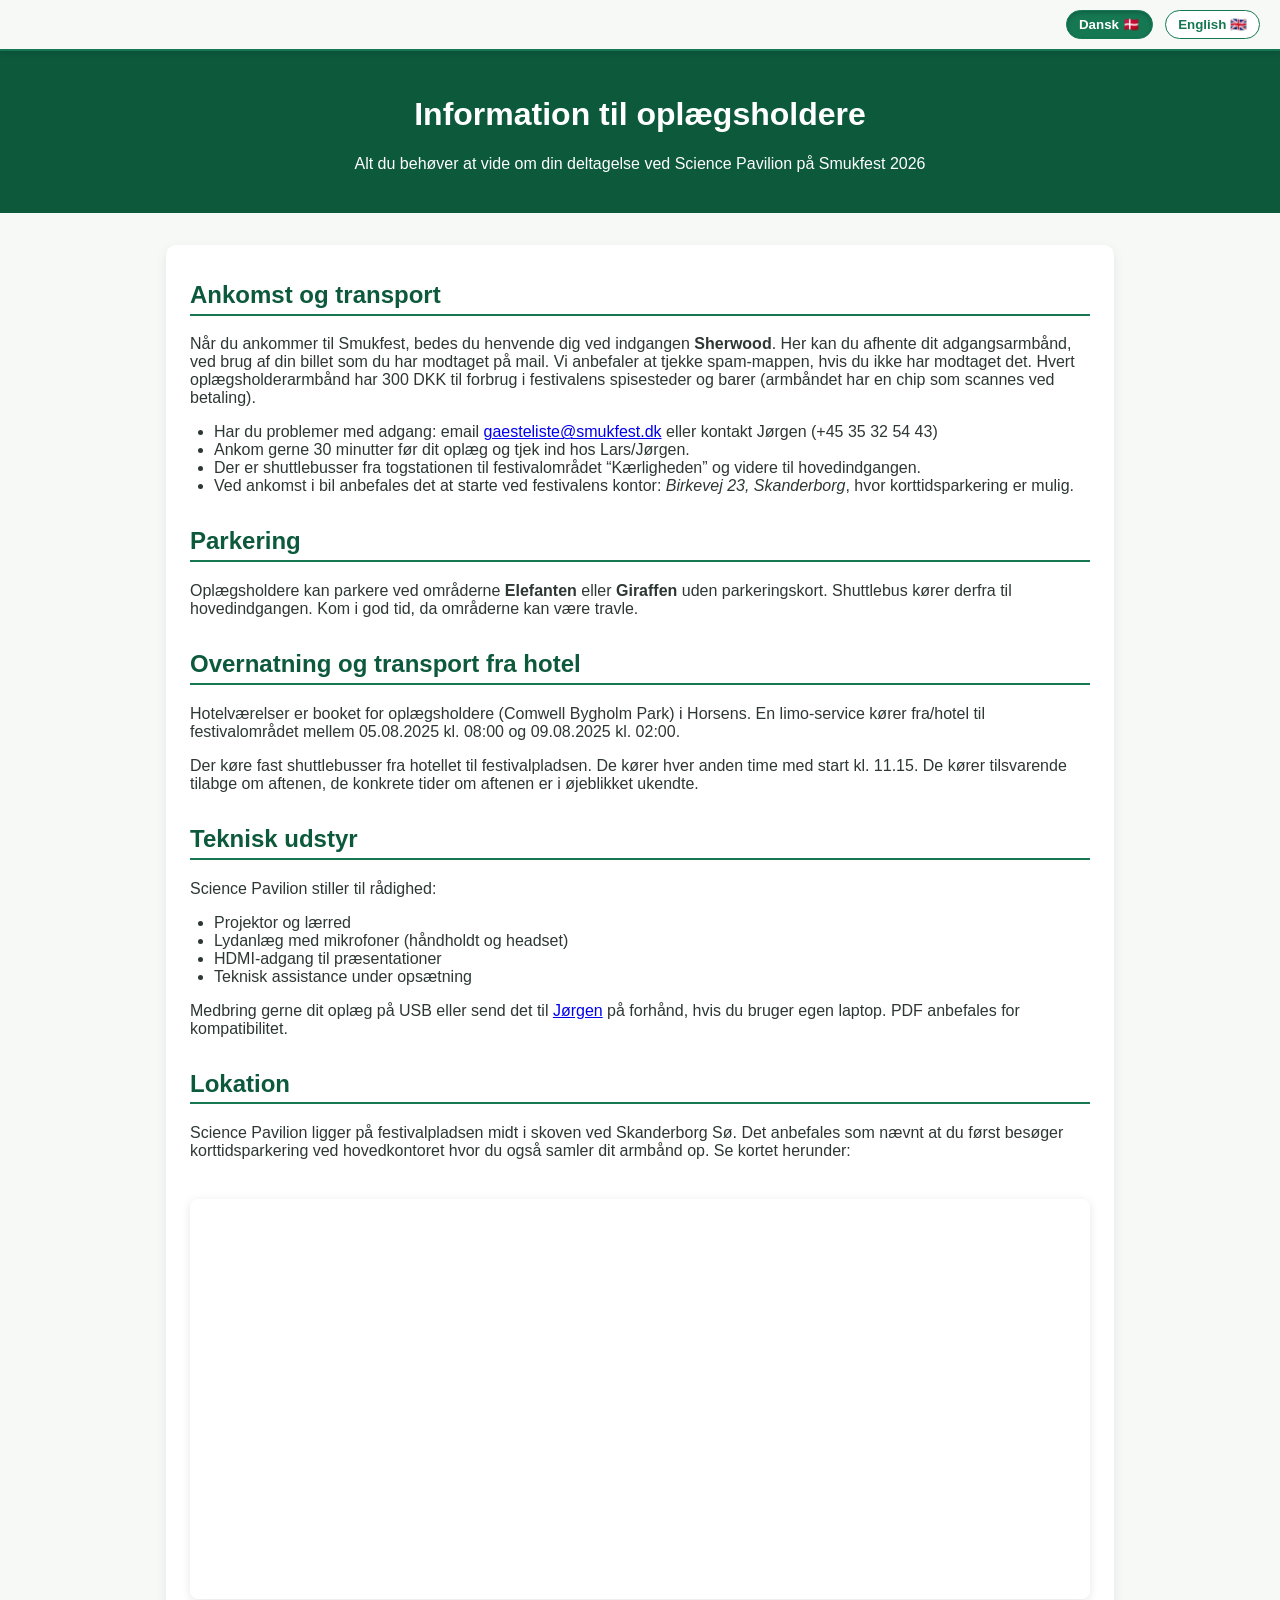
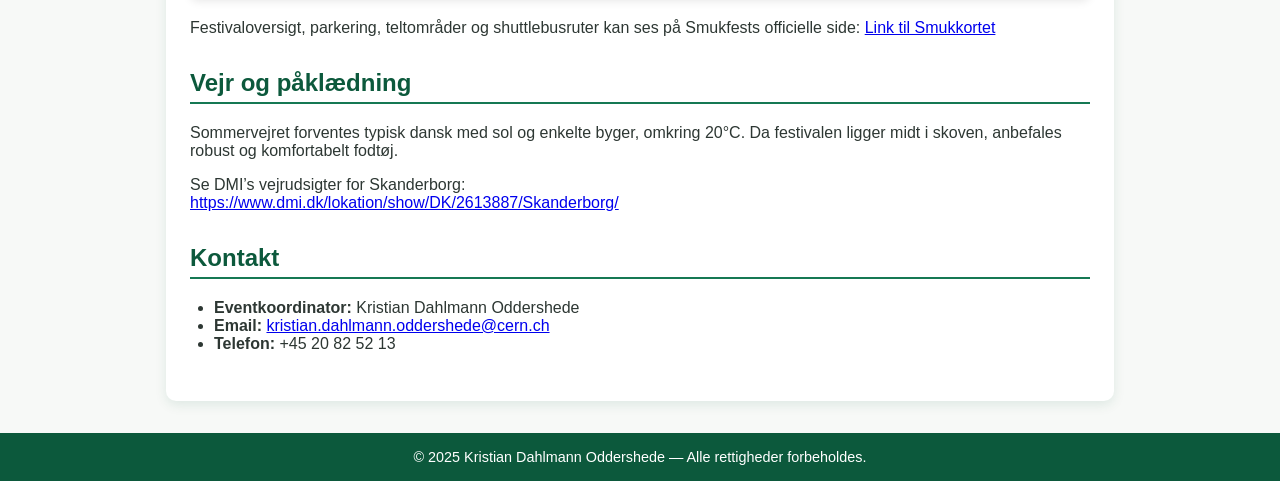
==== commit 4e59c1d0: "Update index.html" ====
--- a/speakers/index.html
+++ b/speakers/index.html
@@ -137,14 +137,15 @@
         Hotelrooms are booked for speakers (Comwell Bygholm Park) in the city Horsens. 
         A limo service runs between the hotel and the festival site from 05.08.2025 at 08:00 until 09.08.2025 at 02:00.
       </p>
-      <ul>
-        <li>Email: <a href="mailto:waltherslimoservice@gmail.com">waltherslimoservice@gmail.com</a></li>
-        <li lang="da">Callcenter: +45 51 16 36 17</li>
-        <li lang="en">Call center: +45 51 16 36 17</li>
-        
-        <li lang="da">Turen tager ca. 15–30 minutter afhængigt af trafik – bestil i god tid.</li>
-        <li lang="en">The trip takes approx. 15–30 minutes depending on traffic – please book in advance.</li>
-      </ul>
+      <p lang="da">
+        Der køre fast shuttlebusser fra hotellet til festivalpladsen. De kører hver anden time med start kl. 11.15. 
+        De kører tilsvarende tilabge om aftenen, de konkrete tider om aftenen er i øjeblikket ukendte. 
+      </p>
+      <p lang="en">
+        There are regular shuttle busses from the hotel to festival. They run every 2 hours starting at 11.15
+        They also fare similarly back again in the evening, specific times currently unknown. 
+      </p>
+      
     </section>
 
     <section>
